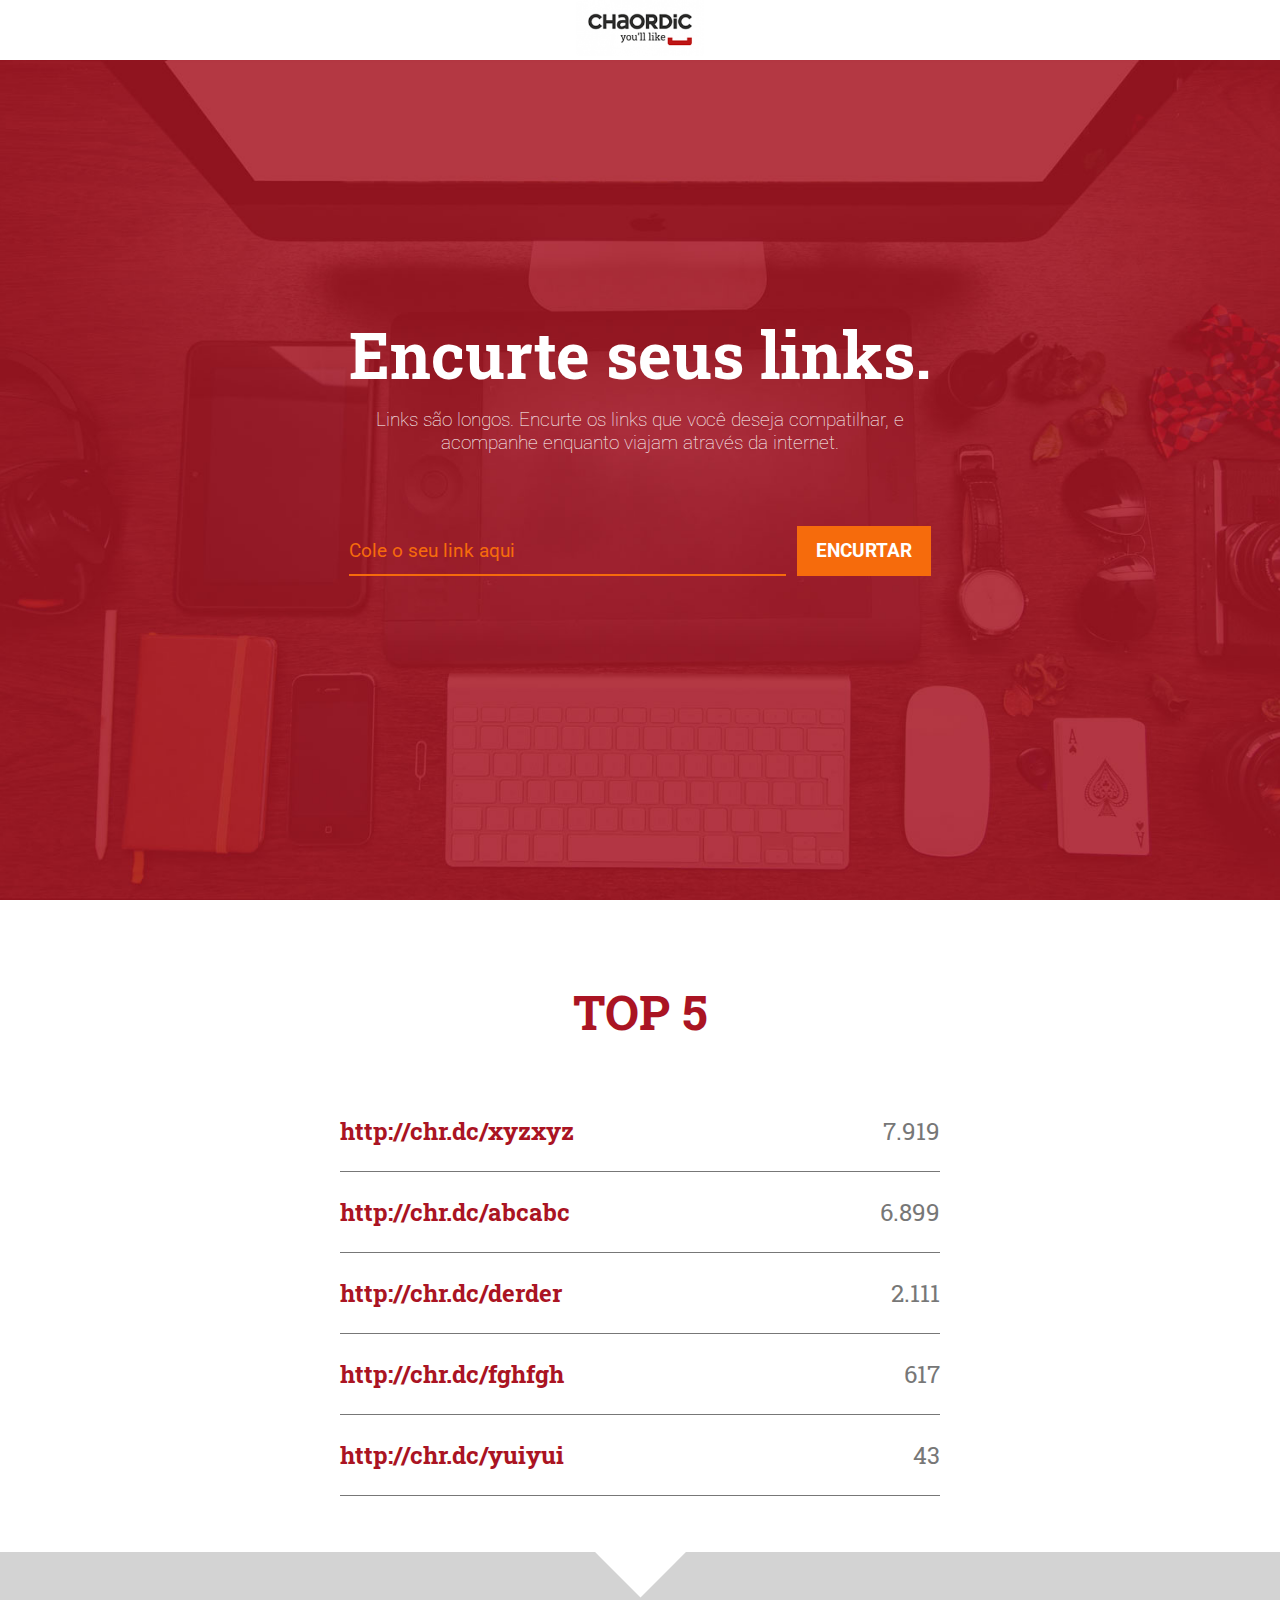
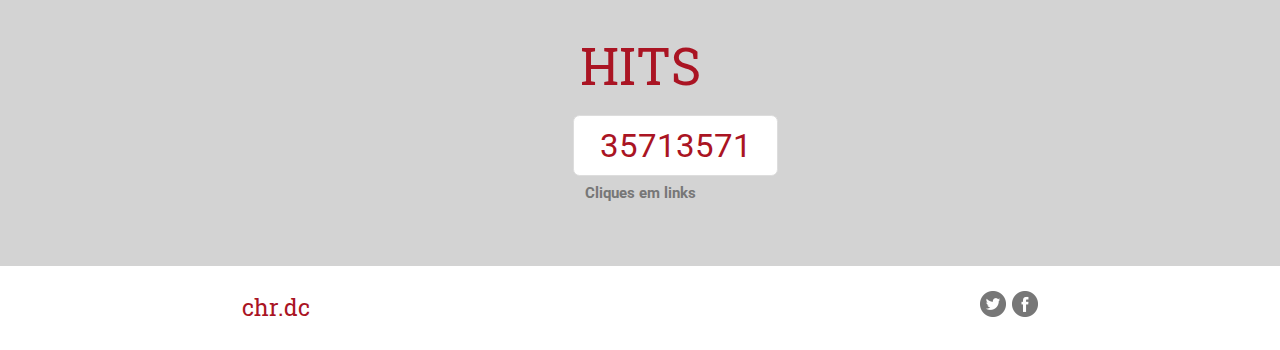
==== project/index.html @ 1be5eaf3 "Merge a1e8e1ea515c5e220afb2deb29af76690c319801 into 4dcf699a0b178db009f338d05a6ac18e8f27fb32" ====
<!DOCTYPE html>
<html lang="en">

<head>
    <!-- fontes -->
    <link href="https://fonts.googleapis.com/css?family=Roboto|Roboto+Slab" rel="stylesheet">
    <!-- script -->
    <script src="assets/js/jquery.min.js"></script>
    <script src="assets/json/urls.json"></script>
    <link rel="stylesheet" type="text/css" href="assets/css/style.css">
    <meta charset="UTF-8">
    <meta name="viewport" content="width=device-width, initial-scale=1.0">
    <meta http-equiv="X-UA-Compatible" content="ie=edge">
    <title>Chaordic</title>
</head>

<body>
    <header>
        <div id="logo_um">
            <img id="logo_dois" src="assets/imgs/logo.png" alt="Chaordic">
        </div>
    </header>
    <main id="banner">
        <div class="container">
            <div class="content">
                <div class="destaque">
                    <h1>Encurte seus links.</h1>
                    <h4>Links são longos. Encurte os links que você deseja compatilhar, e acompanhe enquanto viajam através da
                        internet.
                    </h4>

                    <div class="row">
                        <div class="col-9">
                            <div class="input-field" id="encurtador">
                                <input type="text" name="encurtador_link" id="encurtador_link" placeholder="Cole o seu link aqui">
                                <a href="#" class="clear" data-input="#encurtador_link">&times;</a>
                            </div>
                        </div>
                        <div class="col-2">
                            <a href="#" class="btn" id="encurtador_btn">encurtar</a>
                        </div>
                    </div>

                </div>
            </div>
        </div>
        <div id="top_five" align="center">
            <h1>TOP 5</h1>

            <table id="top">
                <tr>
                    <th class="link_hits">http://chr.dc/xyzxyz</th>
                    <td>7.919</td>
                </tr>

                <tr>
                    <th class="link_hits">http://chr.dc/abcabc</th>
                    <td>6.899</td>
                </tr>

                <tr>
                    <th class="link_hits">http://chr.dc/derder</th>
                    <td>2.111</td>
                </tr>

                <tr>
                    <th class="link_hits">http://chr.dc/fghfgh</th>
                    <td>617</td>
                </tr>

                <tr>
                    <th class="link_hits">http://chr.dc/yuiyui</th>
                    <td>43</td>
                </tr>
            </table>
        </div>

        <div class="hits">
            <div class="squad"></div>
            <h1 class="hitss">HITS</h1>
            <div class="contador">
                35713571
            </div>
            <h3>Cliques em links</h3>
        </div>
        <footer>
            <div align="center" class="ft">
                <table id="foot">
                    <tr>
                        <td id="site">chr.dc</td>
                        <td id="social">
                            <a href="https://twitter.com"><img src="assets/imgs/icon-twitter.png" alt="twitter icon"></a>
                            <a href="https://www.facebook.com/chaordic.com.br/"><img src="assets/imgs/icon-facebook.png" alt="facebook icon"></a>
                        </td>
                    </tr>
                </table>
            </div>
        </footer>



    </main>






    <!-- Scipts -->
    <script src="assets/js/main.js"></script>
</body>

</html>
---- project/assets/css/style.css ----
/* 
Cores:
    Vermelho Chaordic : #aa1423
    Texto de apoio: #777777
    Linha e background: #eee
    Laranja: #f66b0c
*/

*, body{
    padding: 0;
    margin: 0;
    font-family: 'Roboto', sans-serif;
}

/* Rows and Grids */
.row{
    display: flex;
    width: 100%;
    position: relative;
}

.col-1{max-width: 8.333333%;}
.col-2{max-width: 16.666667%;}
.col-3{max-width: 25%;}
.col-4{max-width: 33.333333%;}
.col-5{max-width: 41.666667%;}
.col-6{max-width: 50%;}
.col-7{max-width: 58.333333%;}
.col-8{max-width: 66.666667%;}
.col-9{max-width: 75%;}
.col-10{max-width: 83.333333%;}
.col-11{max-width: 91.666667;}
.col-12{max-width: 100%;}

.col-9-5{
    max-width: 78.5%;
}

[class *= 'col-']{
    width: 100%;
}
/* Fim rows */

.container{
    width: 65%;
    margin: 0 auto;
    height: 100%;
    position: relative;
}

h1{
    font-family: 'Roboto Slab', sans-serif;
    font-size: 4em;
}

h4{
    font-size: 1.2em;
    font-weight: lighter;
}

.btn{
    font-size: 1.2em;
    color: #111;
    background: transparent;
    padding: .7em 1em;
    text-transform: uppercase;
    text-decoration: none;
    font-weight: bold;
    width:5em;
}

.input-field{
    width: 100%;
    max-width: 100%;
    position: relative;
}

.input-field input{
    border: none;
    background: transparent;
    padding: .6575em 0;
    border-bottom: 2px solid #f66b0c;
    font-size: 1.2em;
    color: #f66b0c;
    outline: none;
    box-shadow: none;
    width: 100%;
    transition: all ease-in-out .5s;
}

.input-field .clear{
    color: #fff;
    font-size: 1.5em;
    text-decoration: none;
    position: absolute;
    bottom: .5em;
    right: 0;
    display: none;
}

.input-field input::placeholder{
    color: #f66b0c;
}

/* Structure application */
/* Header */
header{
    width: 100%;
    height: auto;
    background: #fff;
}

header #logo_um{
    width: auto;
    text-align: center;
}

#logo_dois{
    width: 10%;
}

/* Fim Header */

/* Banner */
main#banner{
    position: relative;
    text-align: center;
    background: #aa1423;
    color: #fff;
    height: 860px;

    background-image: url("../imgs/bg.jpg");
    background-size: cover;
    background-position: center;
}

main .content{
    position: relative;
    height: 100%;
    margin: 0 auto;
    max-width: 100%;
    
    display: flex;
    justify-content: center;
    align-items: center;
}

main .destaque{
    max-width: 70%;
    margin: 0 auto;
}

main .destaque h4{
    margin-top: 2%;
}

main .destaque .row{
    margin: 4.5em 0;
}

main .destaque .btn{
    background: #f66b0c;
    color: #fff;
    position: absolute;
    top: 0;
    right: 0
}
/* Fim Banner */

#top_five{
    padding: 2em;    
}

#top_five h1{
    color:#aa1423;
    font-size: 3em;
    padding: 1em;
    font-family: 'Roboto Slab', sans-serif;
}

th{
    color:#aa1423;
    padding-right: 10em;
    width: 5em;
    text-align: left;
    font-family: 'Roboto Slab', sans-serif;
}

td{
    font-family: 'Roboto Slab', sans-serif;
    color:#777777;
    width: 5em;
    text-align: right;
    padding: 1em 0;
}

table#top{    
    font-size: 1.5em;
    border-color: #777777;
    width: 25em;
    border-collapse: collapse;
    margin-bottom: 1em;
}

tr{
    border-bottom: 1px solid #777777;
}



.hits{
    font-family: 'Roboto Slab', sans-serif;
    background-color: lightgrey;    
    padding: 5em;    
    font-size: .8em;
    position: relative;
}

.hits h1{
    color:#aa1423;
    font-weight: normal;
}

.hits h3{
   
    color: #777777;
}

.hitss{
    margin: .3em auto;
}

.contador{
    color:#aa1423;
    font-size: 2.6em;
    background: white;
    padding: .3em;
    width: 5.5em;
    text-align: center;
    margin-left: 15.3em;
    margin-bottom: 8px;
    border: 1px solid #ddd;
    border-radius: .2em;

}

.link_hits{
    cursor: pointer;
}

.squad{
    background: #fff;
    position: absolute;
    content: "";
    width: 65px;
    height: 65px;
    transform: rotate(45deg);
    top: -10.5%;
    left: 47.5%;
}

footer{
    height: 10%; 
}

#foot{
    background: white;
    width: 50em;
    
}

#foot td{
    color: #aa1423;
    font-size: 23px;
    border-collapse: collapse;
}

#site{
    text-align: left;
}
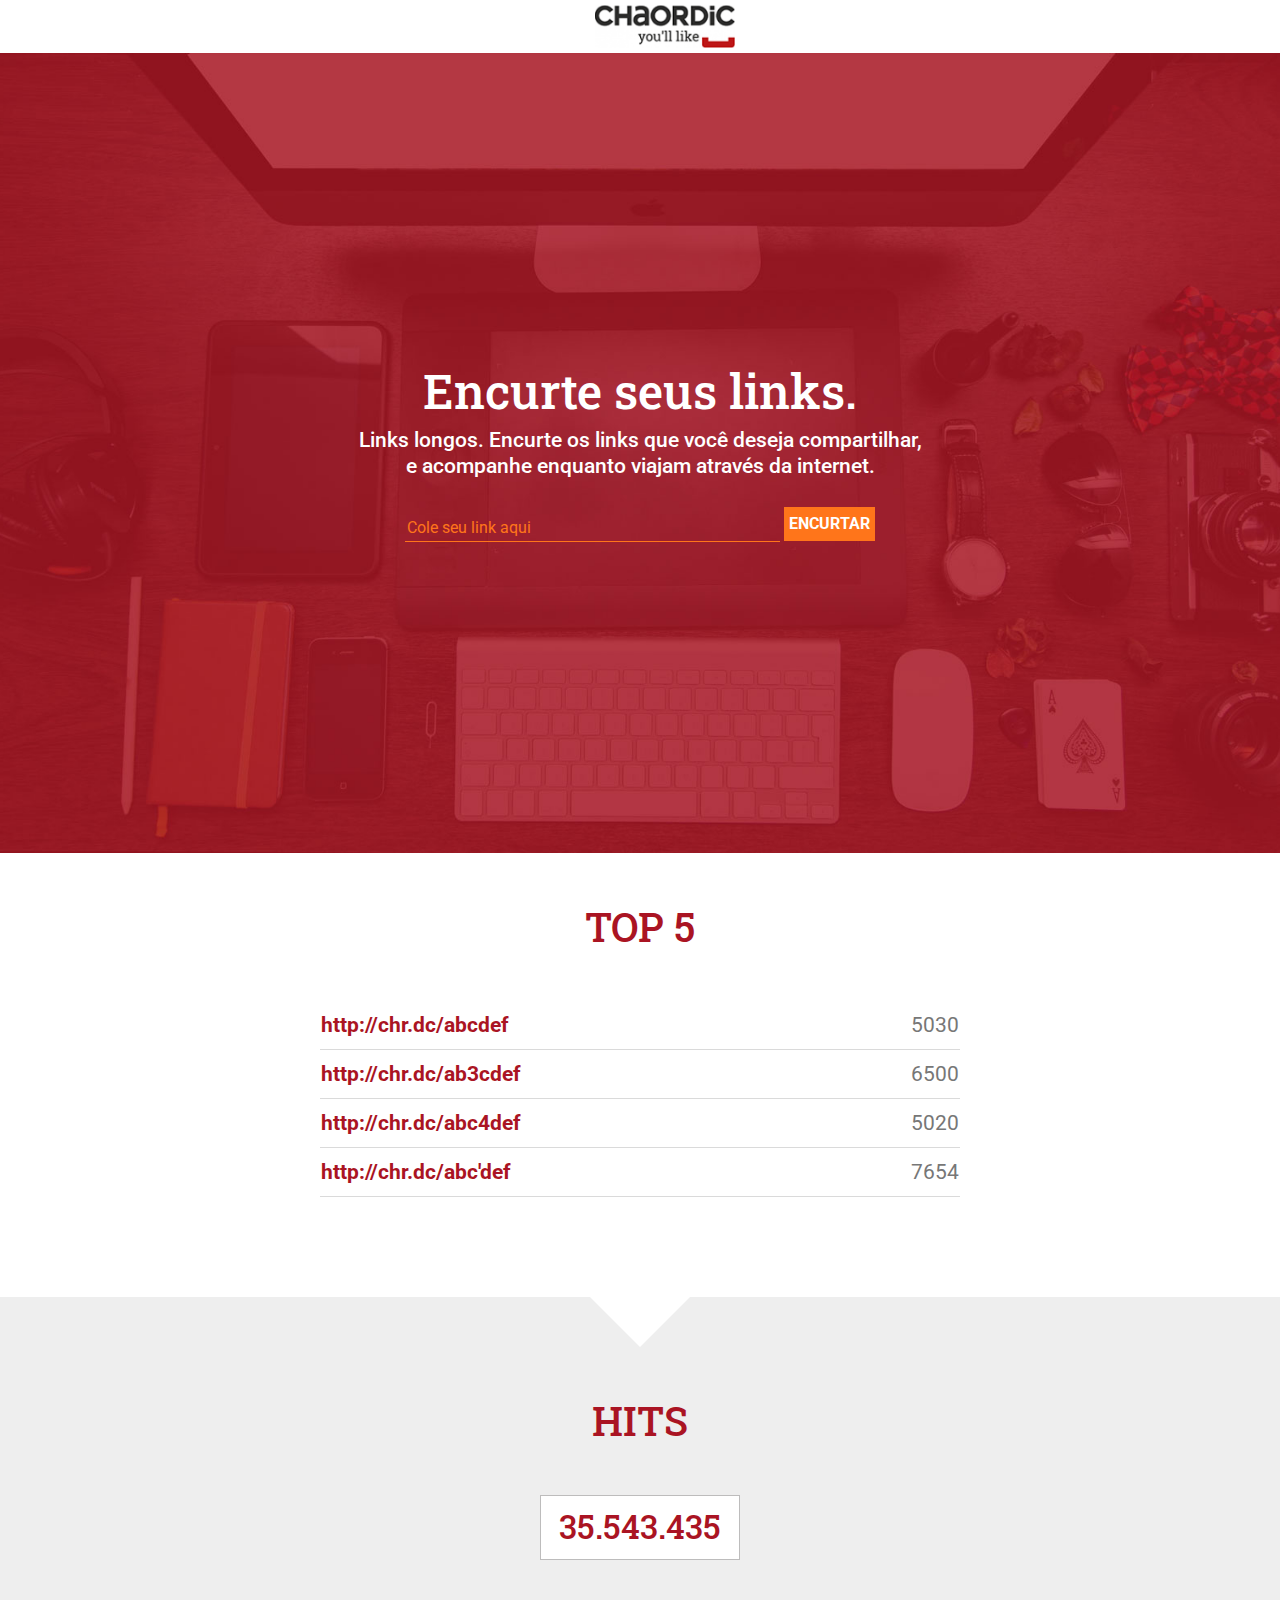
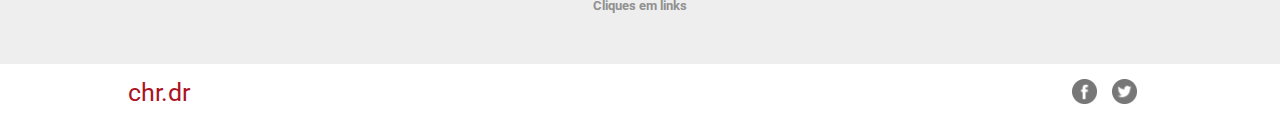
==== commit 01c61c01: "desafio concluído" ====
--- a/project/index.html
+++ b/project/index.html
@@ -1,113 +1,116 @@
-<!DOCTYPE html>
-<html lang="en">
-
-<head>
-    <!-- fontes -->
-    <link href="https://fonts.googleapis.com/css?family=Roboto|Roboto+Slab" rel="stylesheet">
-    <!-- script -->
-    <script src="assets/js/jquery.min.js"></script>
-    <script src="assets/json/urls.json"></script>
-    <link rel="stylesheet" type="text/css" href="assets/css/style.css">
-    <meta charset="UTF-8">
-    <meta name="viewport" content="width=device-width, initial-scale=1.0">
-    <meta http-equiv="X-UA-Compatible" content="ie=edge">
-    <title>Chaordic</title>
-</head>
-
-<body>
-    <header>
-        <div id="logo_um">
-            <img id="logo_dois" src="assets/imgs/logo.png" alt="Chaordic">
-        </div>
-    </header>
-    <main id="banner">
-        <div class="container">
-            <div class="content">
-                <div class="destaque">
-                    <h1>Encurte seus links.</h1>
-                    <h4>Links são longos. Encurte os links que você deseja compatilhar, e acompanhe enquanto viajam através da
-                        internet.
-                    </h4>
-
-                    <div class="row">
-                        <div class="col-9">
-                            <div class="input-field" id="encurtador">
-                                <input type="text" name="encurtador_link" id="encurtador_link" placeholder="Cole o seu link aqui">
-                                <a href="#" class="clear" data-input="#encurtador_link">&times;</a>
-                            </div>
-                        </div>
-                        <div class="col-2">
-                            <a href="#" class="btn" id="encurtador_btn">encurtar</a>
-                        </div>
-                    </div>
-
-                </div>
-            </div>
-        </div>
-        <div id="top_five" align="center">
-            <h1>TOP 5</h1>
-
-            <table id="top">
-                <tr>
-                    <th class="link_hits">http://chr.dc/xyzxyz</th>
-                    <td>7.919</td>
-                </tr>
-
-                <tr>
-                    <th class="link_hits">http://chr.dc/abcabc</th>
-                    <td>6.899</td>
-                </tr>
-
-                <tr>
-                    <th class="link_hits">http://chr.dc/derder</th>
-                    <td>2.111</td>
-                </tr>
-
-                <tr>
-                    <th class="link_hits">http://chr.dc/fghfgh</th>
-                    <td>617</td>
-                </tr>
-
-                <tr>
-                    <th class="link_hits">http://chr.dc/yuiyui</th>
-                    <td>43</td>
-                </tr>
-            </table>
-        </div>
-
-        <div class="hits">
-            <div class="squad"></div>
-            <h1 class="hitss">HITS</h1>
-            <div class="contador">
-                35713571
-            </div>
-            <h3>Cliques em links</h3>
-        </div>
-        <footer>
-            <div align="center" class="ft">
-                <table id="foot">
-                    <tr>
-                        <td id="site">chr.dc</td>
-                        <td id="social">
-                            <a href="https://twitter.com"><img src="assets/imgs/icon-twitter.png" alt="twitter icon"></a>
-                            <a href="https://www.facebook.com/chaordic.com.br/"><img src="assets/imgs/icon-facebook.png" alt="facebook icon"></a>
-                        </td>
-                    </tr>
-                </table>
-            </div>
-        </footer>
-
-
-
-    </main>
-
-
-
-
-
-
-    <!-- Scipts -->
-    <script src="assets/js/main.js"></script>
-</body>
-
+<!DOCTYPE html>
+<html lang="pt-br">
+
+<head>
+
+    <!-- Lucas dos Santos para o desafio LDS Ulbra Torres 2018-->
+    <meta charset="UTF-8">
+    <meta name="viewport" content="width=device-width, initial-scale=1.0">
+    <meta http-equiv="X-UA-Compatible" content="ie=edge">
+    <title>Document</title>
+    <!-- Latest compiled and minified CSS -->
+    <link rel="stylesheet" href="https://maxcdn.bootstrapcdn.com/bootstrap/4.1.3/css/bootstrap.min.css">
+
+    <!-- jQuery library -->
+    <script src="https://ajax.googleapis.com/ajax/libs/jquery/3.3.1/jquery.min.js"></script>
+
+    <!-- Popper JS -->
+    <script src="https://cdnjs.cloudflare.com/ajax/libs/popper.js/1.14.3/umd/popper.min.js"></script>
+
+    <!-- Latest compiled JavaScript -->
+    <script src="https://maxcdn.bootstrapcdn.com/bootstrap/4.1.3/js/bootstrap.min.js"></script>
+    <link rel="stylesheet" href="css/main.css">
+    <link href="https://fonts.googleapis.com/css?family=Roboto|Roboto+Slab" rel="stylesheet">
+
+</head>
+
+<body>
+
+    <header class="center">
+        <a href="#">
+            <img src="assets/icon-logo.png" />
+        </a>
+    </header>
+
+    <div class="container-fluid">
+
+        <div id="home" class="row">
+            <div class="col-md-12 col-sm-12 col-xs-12">
+                <div id="encurtar">
+                    <h1>Encurte seus links.</h1>
+                    <h4>
+                        Links longos. Encurte os links que você deseja compartilhar,<br/> e acompanhe enquanto viajam através
+                        da internet.
+                    </h4>
+
+                    <br/>
+
+                    <form action="">
+
+                        <input type="text" name="input-url" id="input-url" placeholder="Cole seu link aqui">
+
+                        <button type="submit" id="btn-encurtar">ENCURTAR</button>
+                    </form>
+                </div>
+            </div>
+        </div>
+
+        <div class="row">
+            <div class="top5">
+                <h1>TOP 5</h1>
+
+                <table id="tabelatamanho">
+                    <tr class="tabela">
+                        <td class="links">http://chr.dc/abcdef</td>
+                        <td class="numeros">5030</td>
+                    </tr>
+                    <tr class="tabela">
+                        <td class="links">http://chr.dc/ab3cdef</td>
+                        <td class="numeros">6500</td>
+                    </tr>
+                    <tr class="tabela">
+                        <td class="links">http://chr.dc/abc4def</td>
+                        <td class="numeros">5020</td>
+                    </tr>
+                    <tr class="tabela">
+                        <td class="links">http://chr.dc/abc'def</td>
+                        <td class="numeros">7654</td>
+                    </tr>
+                </table>
+
+            </div>
+        </div>
+
+        <div class="row" id="flecha">
+            <div class="col-md-12 col-sm-12 col-xs-12">
+                <div class="seta center">
+                </div>
+            </div>
+        </div>
+
+        <div class="row corhits">
+            <div class="hits">
+                <h1> HITS </h1>
+                <div id="nhits">
+                    <h4> 35.543.435 </h4>
+                </div>
+                <br>
+                <br>
+                <h3>Cliques em links</h3>
+            </div>
+        </div>
+    </div>
+
+    <footer>
+        <div id="container-rodape">
+            <div id="rodape">
+                <a href=""> <span id="link-site">chr.dr</span></a>
+                <a href=""> <img class="imagem-rodape" src="assets/icon-twitter.png"></a>
+                <a href=""> <img class="imagem-rodape" src="assets/icon-facebook.png"></a>
+            </div>
+        </div>
+    </footer>
+
+</body>
+
 </html>--- a/project/css/main.css
+++ b/project/css/main.css
@@ -0,0 +1,196 @@
+.center {
+    position: relative;
+    top: 0;
+    left: 0;
+    right: 0;
+    bottom: 0;
+    margin: auto;
+    width: 100px;
+}
+
+img {
+    width: 140px;
+    margin: 5px;
+}
+
+#home {
+    background-image: url('../assets/background-home.jpg');
+    background-repeat: no-repeat;
+    background-position: center;
+    background-size: cover;
+    height: 800px;
+}
+
+#encurtar {
+    text-align: center;
+    color: #fff;
+
+}
+
+#encurtar h4 {
+    font-size: 16pt;
+    font-family: 'Roboto', sans-serif;
+}
+
+#encurtar h1 {
+    font-family: 'Roboto Slab';
+    font-size: 36pt;
+}
+
+#input-url {
+    width: 30%;
+    color: #ff751a;
+    background-color: rgba(103, 146, 185, 0);
+    border-bottom: 1px solid #ff751a;
+    border-top: 0;
+    border-left: 0;
+    border-right: 0;
+}
+
+#btn-encurtar {
+    color: #fff;
+    font-family: 'Roboto';
+    font-weight: bold;
+    background-color: #ff751a;
+    border: 0;
+    padding: 5px;
+    top: -4px;
+    position: relative;
+}
+
+.row {
+    overflow: auto;
+    display: flex;
+    justify-content: center;
+    align-items: center;
+}
+
+::-webkit-input-placeholder {
+    color: #ff751a;
+    font-family: 'Roboto';
+    font-size: 12pt;
+}
+
+
+
+.top5 h1, .hits h1 {
+    font-size: 30pt;
+    font-family: 'Roboto Slab';
+    color: #AA1423;
+    text-align: center;
+    margin: 50px;
+}
+
+.top5, .hits {
+    width: 50%;
+}
+
+table {
+    border-collapse: collapse;
+}
+
+table, th, td {
+    border-bottom: 1px solid rgb(218, 218, 218);
+}
+
+.tabela {
+    font-size: 16pt;
+}
+
+#tabelatamanho {
+    margin-bottom: 100px;
+}
+
+.tabela td {
+    padding-top: 8px;
+    padding-bottom: 8px;
+    width: 100%;
+}
+
+.links {
+    color: #AA1423;
+    font-family: 'Roboto';
+    font-weight: bold;
+}
+
+.numeros {
+    color: rgb(119, 119, 119);
+    font-family: 'Roboto';
+}
+
+.seta {
+    width: 0;
+    height: 0;
+    border-style: solid;
+    border-width: 50px 50px 0 50px;
+    border-color: #fff transparent transparent transparent;
+    position: absolute;
+}
+
+#flecha {
+    height: 50px;
+    background-color: #eee;
+}
+
+.corhits {
+    background-color: #eee ;
+}
+
+.hits h4 {
+    font-family: 'Roboto Slab';
+    font-size: 25pt;
+    color: #AA1423;
+    padding: 10px;
+    text-align: center;
+    
+}
+
+.hits h3 {
+    font-family: 'Roboto';
+    font-size: 10pt;
+    font-weight: bold;
+    color: rgb(145, 145, 145);
+    text-align: center;
+    margin-top: -10px;
+    margin-bottom: 50px;
+}
+
+#nhits {
+    width: 200px;
+    height: 65px;
+    position: relative;
+    top: 0;
+    left: 0;
+    right: 0;
+    bottom: 0;
+    margin: auto;
+    background-color: rgb(255, 255, 255);
+    justify-content: center;
+    align-items: center;
+    border: 1px solid rgb(189, 188, 188);
+}
+
+#container-rodape {
+    overflow: auto;
+    display: flex;
+    justify-content: center;
+    align-items: center;
+}
+
+#rodape {
+    width: 80%;
+}
+
+.imagem-rodape {
+    width: 25px;
+    float: right;
+    margin: 15px 15px 15px 0;
+}
+
+#link-site {
+    color: #AA1423;
+    font-family: 'Roboto';
+    font-size: 19pt;
+    position: relative;
+    top: 10px;
+}
